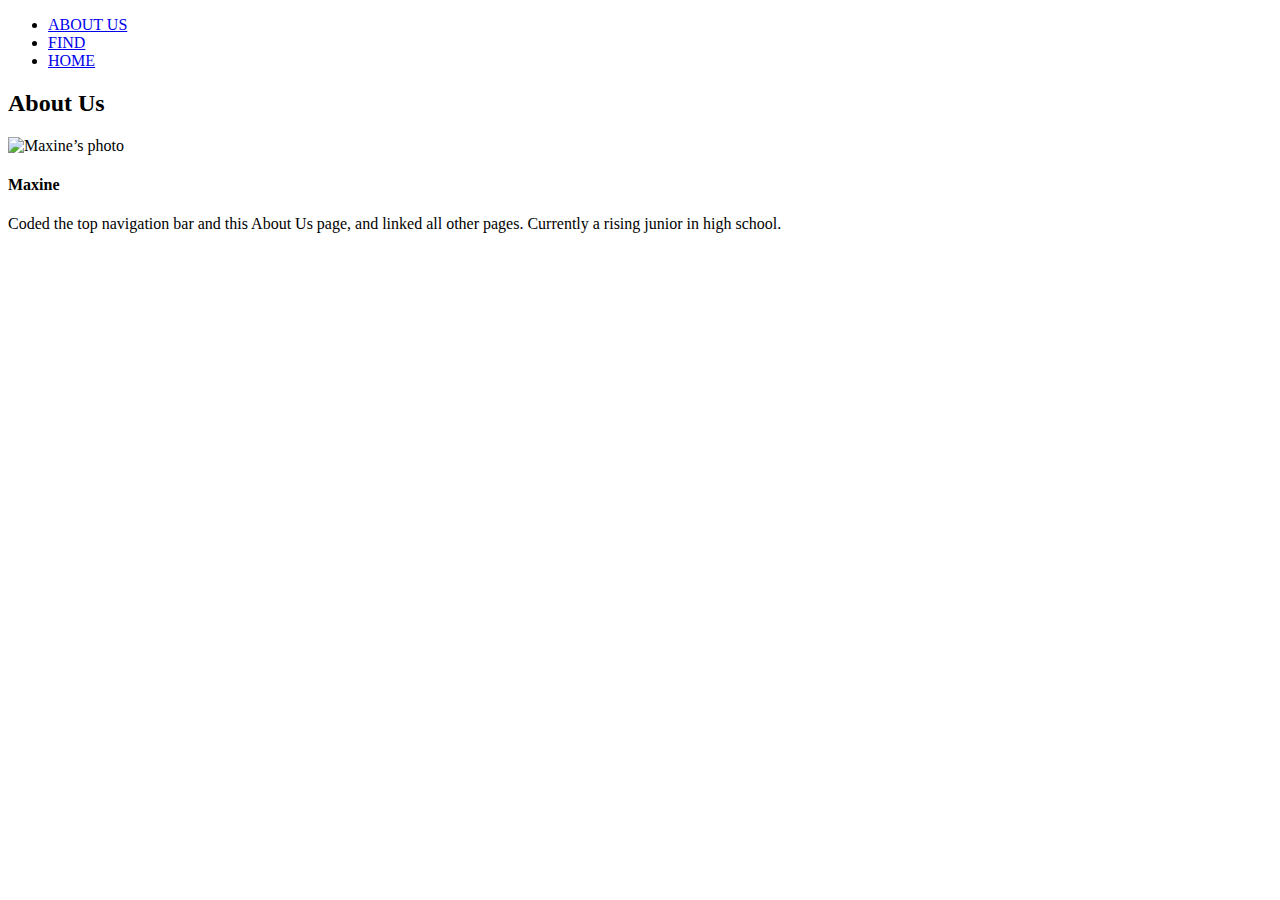
==== fpaboutus.html @ 1fa393cb "Update fpaboutus.html" ====
<!DOCTYPE html>
<html>
<head>
  <link href="https://fonts.googleapis.com/css?family=Nunito&display=swap" rel="stylesheet">
  <meta name="viewport" content="width=device-width, initial-scale=1">
  <link rel="stylesheet" href="https://cdnjs.cloudflare.com/ajax/libs/font-awesome/4.7.0/css/font-awesome.min.css">
  <link rel="stylesheet" href="finalproj.css" type="text/css">
  <!-- <script src="fphome.js" type="text/javascript"></script> -->
  <title>Bouffe !</title>
</head>

<body>
  <!-- <div class="navbar">
    <ul>
      <li style="float:center"><a href="fphome.html">HOME</a></li>
      <li style="float:center"><a href="fpfind.html">FIND</a></li>
      <li style="float:center"><a class="active" href="fpaboutus.html">ABOUT US</a></li>
    </ul>
  </div> -->

  <div class="navbar">
    <ul>
      <li style="float:center"><a class="active" href="fpaboutus.html">ABOUT US</a></li>
      <li style="float:center"><a href="fpfind.html">FIND</a></li>
      <li style="float:center"><a href="fphome2.html">HOME</a></li>
    </ul>
  </div>

  <!-- <div class="text about-me">
    <h2>About Us</h2>
  </div>
  <div id="paragraph">
    <h3>Kate</h3>
    <p>Linked the map API and created our nonexistent sign-up/log-in page.
       Currently a rising junior in high school.</p>
    <h3>Maxine</h3>
    <p class="text-muted">Coded the top navigation bar and linked all pages. Currently a rising
       junior in high school.</p>
    <h3>Nola</h3>
    <p>Designed the home page and website logo. Currently a rising senior in
       high school.</p>
  </div> -->

  <div class="text about-me">
    <h2>About Us</h2>
    <div class="col-left">
      <img src="https://i.imgur.com/OaD3bWV.jpg" alt="Maxine’s photo">
    </div>
    <div class="col-right">
      <h4>Maxine</h4>
      <p id="paragraph">Coded the top navigation bar and this About Us page, and linked all other pages. Currently a rising
         junior in high school.</p>
    </div>
  </div>

</body>
</html>
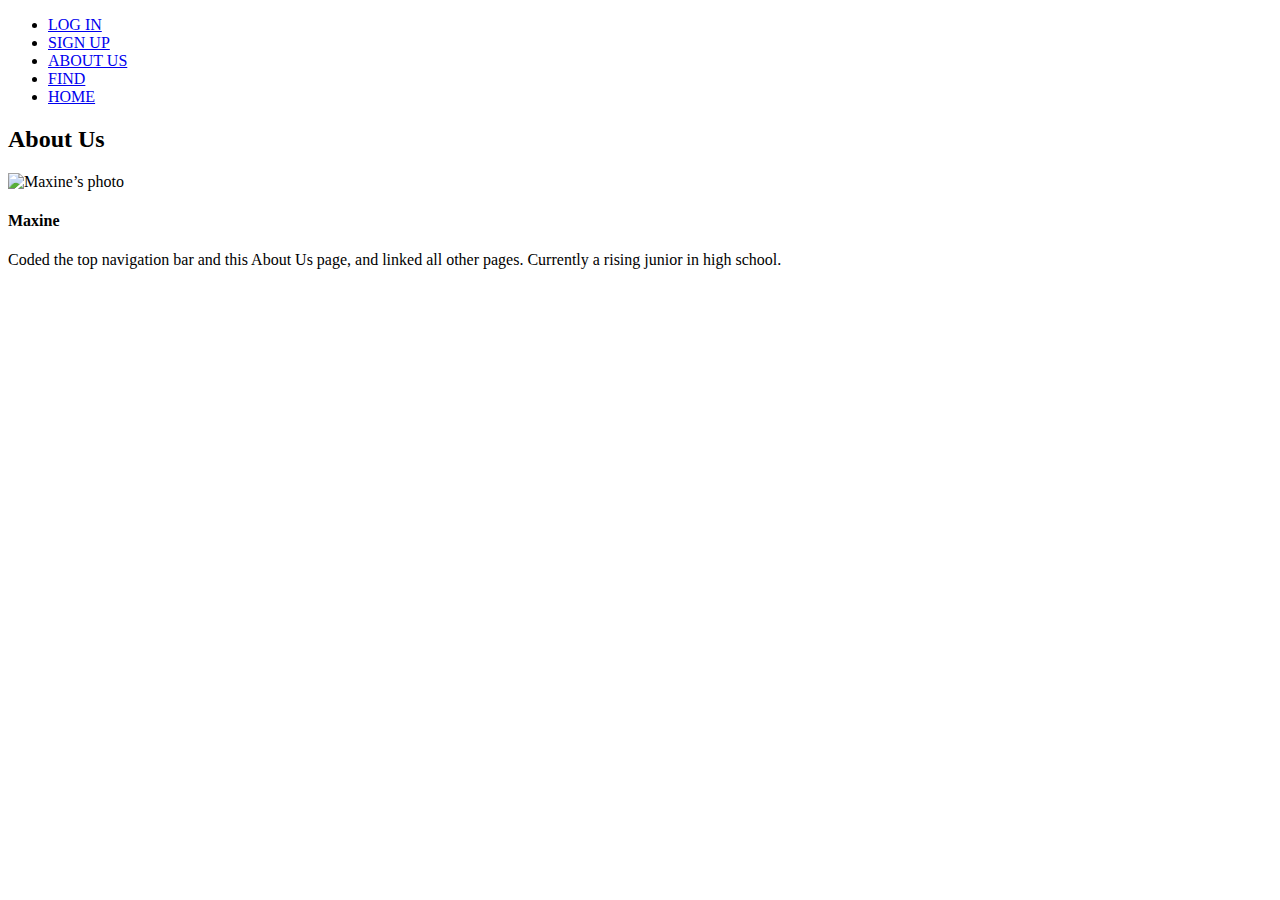
==== commit 16f337ff: "Update fpaboutus.html" ====
--- a/fpaboutus.html
+++ b/fpaboutus.html
@@ -20,6 +20,8 @@
 
   <div class="navbar">
     <ul>
+      <li style="float:center"><a href="fplogin.html">LOG IN</a></li>
+      <li style="float:center"><a href="fpsignup.html">SIGN UP</a></li>
       <li style="float:center"><a class="active" href="fpaboutus.html">ABOUT US</a></li>
       <li style="float:center"><a href="fpfind.html">FIND</a></li>
       <li style="float:center"><a href="fphome2.html">HOME</a></li>
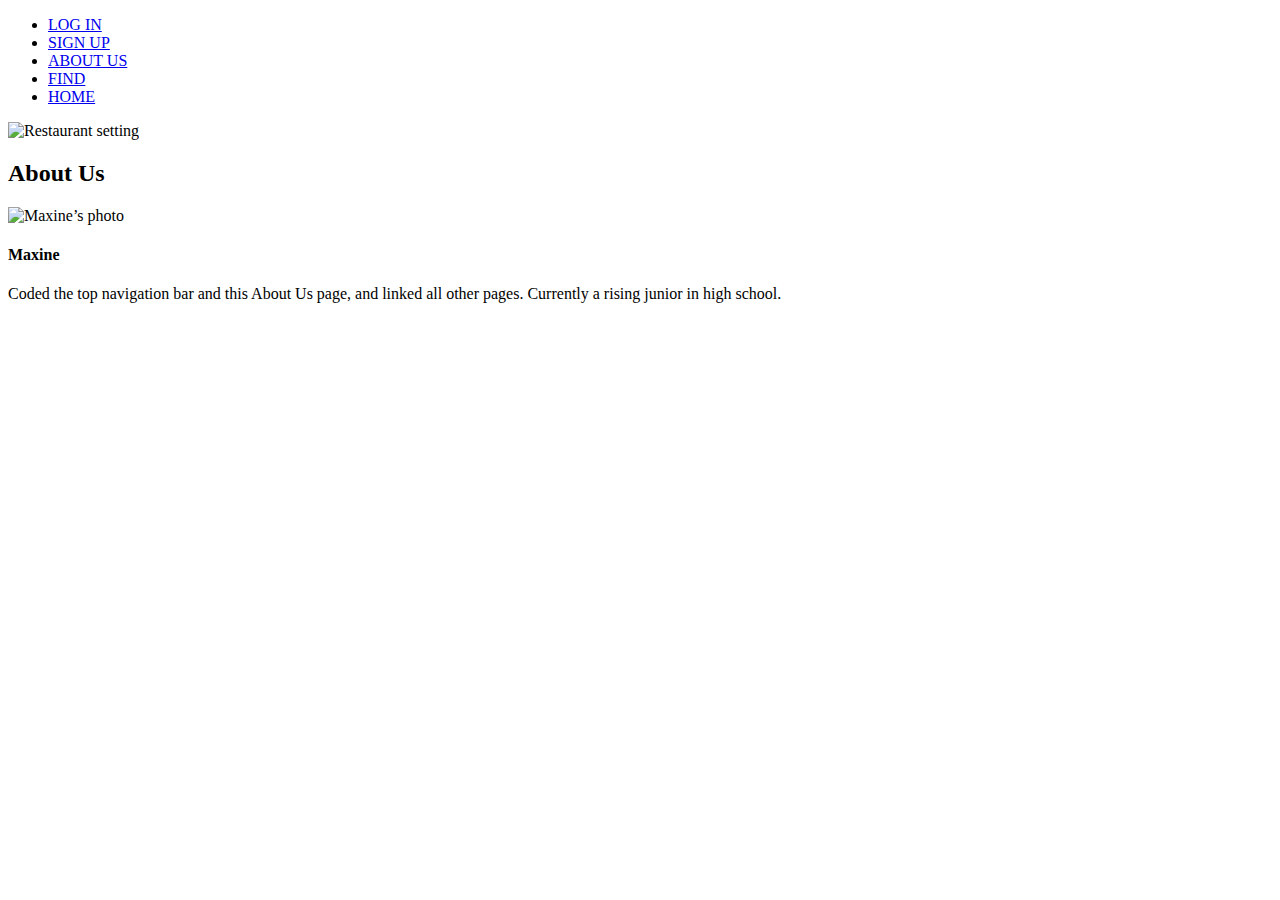
==== commit 707da43b: "Update fpaboutus.html" ====
--- a/fpaboutus.html
+++ b/fpaboutus.html
@@ -1,59 +1,65 @@
 <!DOCTYPE html>
 <html>
 <head>
-  <link href="https://fonts.googleapis.com/css?family=Nunito&display=swap" rel="stylesheet">
-  <meta name="viewport" content="width=device-width, initial-scale=1">
-  <link rel="stylesheet" href="https://cdnjs.cloudflare.com/ajax/libs/font-awesome/4.7.0/css/font-awesome.min.css">
-  <link rel="stylesheet" href="finalproj.css" type="text/css">
-  <!-- <script src="fphome.js" type="text/javascript"></script> -->
-  <title>Bouffe !</title>
+<link href="https://fonts.googleapis.com/css?family=Nunito&display=swap" rel="stylesheet">
+<meta name="viewport" content="width=device-width, initial-scale=1">
+<link rel="stylesheet" href="https://cdnjs.cloudflare.com/ajax/libs/font-awesome/4.7.0/css/font-awesome.min.css">
+<link rel="stylesheet" href="finalproj.css" type="text/css">
+<!-- <script src="fphome.js" type="text/javascript"></script> -->
+<title>Bouffe !</title>
 </head>
 
 <body>
-  <!-- <div class="navbar">
-    <ul>
-      <li style="float:center"><a href="fphome.html">HOME</a></li>
-      <li style="float:center"><a href="fpfind.html">FIND</a></li>
-      <li style="float:center"><a class="active" href="fpaboutus.html">ABOUT US</a></li>
-    </ul>
-  </div> -->
+<!-- <div class="navbar">
+<ul>
+  <li style="float:center"><a href="fphome.html">HOME</a></li>
+  <li style="float:center"><a href="fpfind.html">FIND</a></li>
+  <li style="float:center"><a class="active" href="fpaboutus.html">ABOUT US</a></li>
+</ul>
+</div> -->
 
-  <div class="navbar">
-    <ul>
-      <li style="float:center"><a href="fplogin.html">LOG IN</a></li>
-      <li style="float:center"><a href="fpsignup.html">SIGN UP</a></li>
-      <li style="float:center"><a class="active" href="fpaboutus.html">ABOUT US</a></li>
-      <li style="float:center"><a href="fpfind.html">FIND</a></li>
-      <li style="float:center"><a href="fphome2.html">HOME</a></li>
-    </ul>
+<div class="navbar">
+<ul>
+  <li style="float:center"><a href="fplogin.html">LOG IN</a></li>
+  <li style="float:center"><a href="fpsignup.html">SIGN UP</a></li>
+  <li style="float:center"><a class="active" href="fpaboutus.html">ABOUT US</a></li>
+  <li style="float:center"><a href="fpfind.html">FIND</a></li>
+  <li style="float:center"><a href="fphome2.html">HOME</a></li>
+</ul>
+</div>
+
+<header>
+  <img src="https://images.unsplash.com/photo-1517248135467-4c7edcad34c4?ixlib=rb-1.2.1&ixid=eyJhcHBfaWQiOjEyMDd9&auto=format&fit=crop&w=1050&q=80" alt="Restaurant setting">
+</header>
+
+<!-- <div class="text about-me">
+<h2>About Us</h2>
+</div>
+<div id="paragraph">
+<h3>Kate</h3>
+<p>Linked the map API and created our nonexistent sign-up/log-in page.
+   Currently a rising junior in high school.</p>
+<h3>Maxine</h3>
+<p class="text-muted">Coded the top navigation bar and linked all pages. Currently a rising
+   junior in high school.</p>
+<h3>Nola</h3>
+<p>Designed the home page and website logo. Currently a rising senior in
+   high school.</p>
+</div> -->
+
+<div class="text about-me">
+  <h2>About Us</h2>
+</div>
+<div class="col-left">
+  <img id="img-circle" src="https://i.imgur.com/OaD3bWV.jpg" alt="Maxine’s photo">
+</div>
+<div class="col-right">
+  <div id="paragraph">
+    <h4>Maxine</h4>
+    <p id="paragraph">Coded the top navigation bar and this About Us page, and linked all other pages. Currently a rising
+       junior in high school.</p>
   </div>
-
-  <!-- <div class="text about-me">
-    <h2>About Us</h2>
-  </div>
-  <div id="paragraph">
-    <h3>Kate</h3>
-    <p>Linked the map API and created our nonexistent sign-up/log-in page.
-       Currently a rising junior in high school.</p>
-    <h3>Maxine</h3>
-    <p class="text-muted">Coded the top navigation bar and linked all pages. Currently a rising
-       junior in high school.</p>
-    <h3>Nola</h3>
-    <p>Designed the home page and website logo. Currently a rising senior in
-       high school.</p>
-  </div> -->
-
-  <div class="text about-me">
-    <h2>About Us</h2>
-    <div class="col-left">
-      <img src="https://i.imgur.com/OaD3bWV.jpg" alt="Maxine’s photo">
-    </div>
-    <div class="col-right">
-      <h4>Maxine</h4>
-      <p id="paragraph">Coded the top navigation bar and this About Us page, and linked all other pages. Currently a rising
-         junior in high school.</p>
-    </div>
-  </div>
+</div>
 
 </body>
 </html>
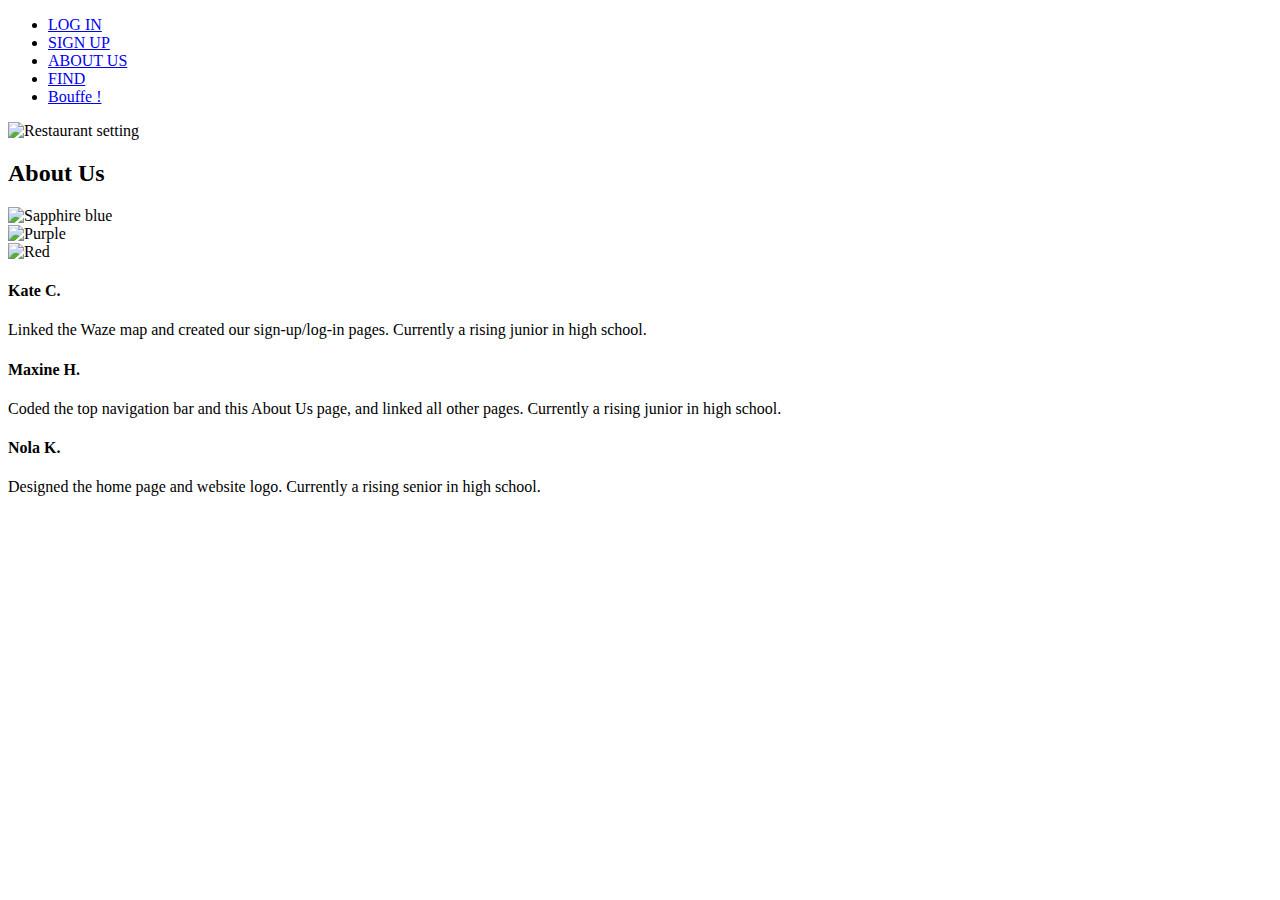
==== commit f3423747: "Update fpaboutus.html" ====
--- a/fpaboutus.html
+++ b/fpaboutus.html
@@ -1,65 +1,59 @@
 <!DOCTYPE html>
-<html>
+<html lang="en">
 <head>
-<link href="https://fonts.googleapis.com/css?family=Nunito&display=swap" rel="stylesheet">
-<meta name="viewport" content="width=device-width, initial-scale=1">
-<link rel="stylesheet" href="https://cdnjs.cloudflare.com/ajax/libs/font-awesome/4.7.0/css/font-awesome.min.css">
-<link rel="stylesheet" href="finalproj.css" type="text/css">
-<!-- <script src="fphome.js" type="text/javascript"></script> -->
-<title>Bouffe !</title>
+  <link href="https://fonts.googleapis.com/css?family=Nunito&display=swap" rel="stylesheet">
+  <link href="https://fonts.googleapis.com/css?family=Courgette&display=swap" rel="stylesheet">
+  <meta name="viewport" content="width=device-width, initial-scale=1">
+  <link rel="stylesheet" href="https://cdnjs.cloudflare.com/ajax/libs/font-awesome/4.7.0/css/font-awesome.min.css">
+  <link rel="stylesheet" href="finalproj.css" type="text/css">
+  <!-- <script src="fphome.js" type="text/javascript"></script> -->
+  <title>Bouffe !</title>
 </head>
 
 <body>
-<!-- <div class="navbar">
-<ul>
-  <li style="float:center"><a href="fphome.html">HOME</a></li>
-  <li style="float:center"><a href="fpfind.html">FIND</a></li>
-  <li style="float:center"><a class="active" href="fpaboutus.html">ABOUT US</a></li>
-</ul>
-</div> -->
 
-<div class="navbar">
-<ul>
-  <li style="float:center"><a href="fplogin.html">LOG IN</a></li>
-  <li style="float:center"><a href="fpsignup.html">SIGN UP</a></li>
-  <li style="float:center"><a class="active" href="fpaboutus.html">ABOUT US</a></li>
-  <li style="float:center"><a href="fpfind.html">FIND</a></li>
-  <li style="float:center"><a href="fphome2.html">HOME</a></li>
-</ul>
-</div>
+  <div class="navbar">
+  <ul>
+    <li style="float:center"><a href="fplogin.html">LOG IN</a></li>
+    <li style="float:center"><a href="fpsignup.html">SIGN UP</a></li>
+    <li style="float:center"><a class="active" href="fpaboutus.html">ABOUT US</a></li>
+    <li style="float:center"><a href="fpfind.html">FIND</a></li>
+    <li id="logo" style="float:center"><a href="fphome2.html">Bouffe !</a></li>
+  </ul>
+  </div>
 
-<header>
-  <img src="https://images.unsplash.com/photo-1517248135467-4c7edcad34c4?ixlib=rb-1.2.1&ixid=eyJhcHBfaWQiOjEyMDd9&auto=format&fit=crop&w=1050&q=80" alt="Restaurant setting">
-</header>
+  <header>
+    <img src="https://images.unsplash.com/photo-1476224203421-9ac39bcb3327?ixlib=rb-1.2.1&auto=format&fit=crop&w=750&q=80" alt="Restaurant setting">
+  </header>
 
-<!-- <div class="text about-me">
-<h2>About Us</h2>
-</div>
-<div id="paragraph">
-<h3>Kate</h3>
-<p>Linked the map API and created our nonexistent sign-up/log-in page.
-   Currently a rising junior in high school.</p>
-<h3>Maxine</h3>
-<p class="text-muted">Coded the top navigation bar and linked all pages. Currently a rising
-   junior in high school.</p>
-<h3>Nola</h3>
-<p>Designed the home page and website logo. Currently a rising senior in
-   high school.</p>
-</div> -->
+  <div class="text about-us">
+    <h2>About Us</h2>
+    <div class="col-left">
+      <img id="about-us-img" src="https://cdn.shopify.com/s/files/1/0182/8937/products/Sapphire_Blue_Fabric_Pocket_Square_X080_800x.jpg?v=1442391170"
+       alt="Sapphire blue">
+      <div id="middle-padding"></div>
+      <img id="about-us-img" src="https://images.fabric.com/images/693/693/0354278.jpg" alt="Purple">
+      <div id="middle-padding"></div>
+      <img id="about-us-img" src="http://sohme.com/wp-content/uploads/2015/07/red.png" alt="Red">
+    </div>
+    <div class="col-right">
+      <h4>Kate C.</h4>
+      <p id="about-us-p">Linked the Waze map and created our sign-up/log-in pages.
+       Currently a rising junior in high school.</p>
+      <div id="about-us-padding"></div>
+      <div id="middle-padding"></div>
+      <h4>Maxine H.</h4>
+      <p id="about-us-p">Coded the top navigation bar and this About Us page, and
+       linked all other pages. Currently a rising junior in high school.</p>
+      <div id="about-us-padding"></div>
+      <div id="middle-padding"></div>
+      <h4>Nola K.</h4>
+      <p id="about-us-p">Designed the home page and website logo. Currently a rising
+       senior in high school.</p>
+    </div>
+  </div>
 
-<div class="text about-me">
-  <h2>About Us</h2>
-</div>
-<div class="col-left">
-  <img id="img-circle" src="https://i.imgur.com/OaD3bWV.jpg" alt="Maxine’s photo">
-</div>
-<div class="col-right">
-  <div id="paragraph">
-    <h4>Maxine</h4>
-    <p id="paragraph">Coded the top navigation bar and this About Us page, and linked all other pages. Currently a rising
-       junior in high school.</p>
-  </div>
-</div>
+  <div id="bottom-padding"></div>
 
 </body>
 </html>
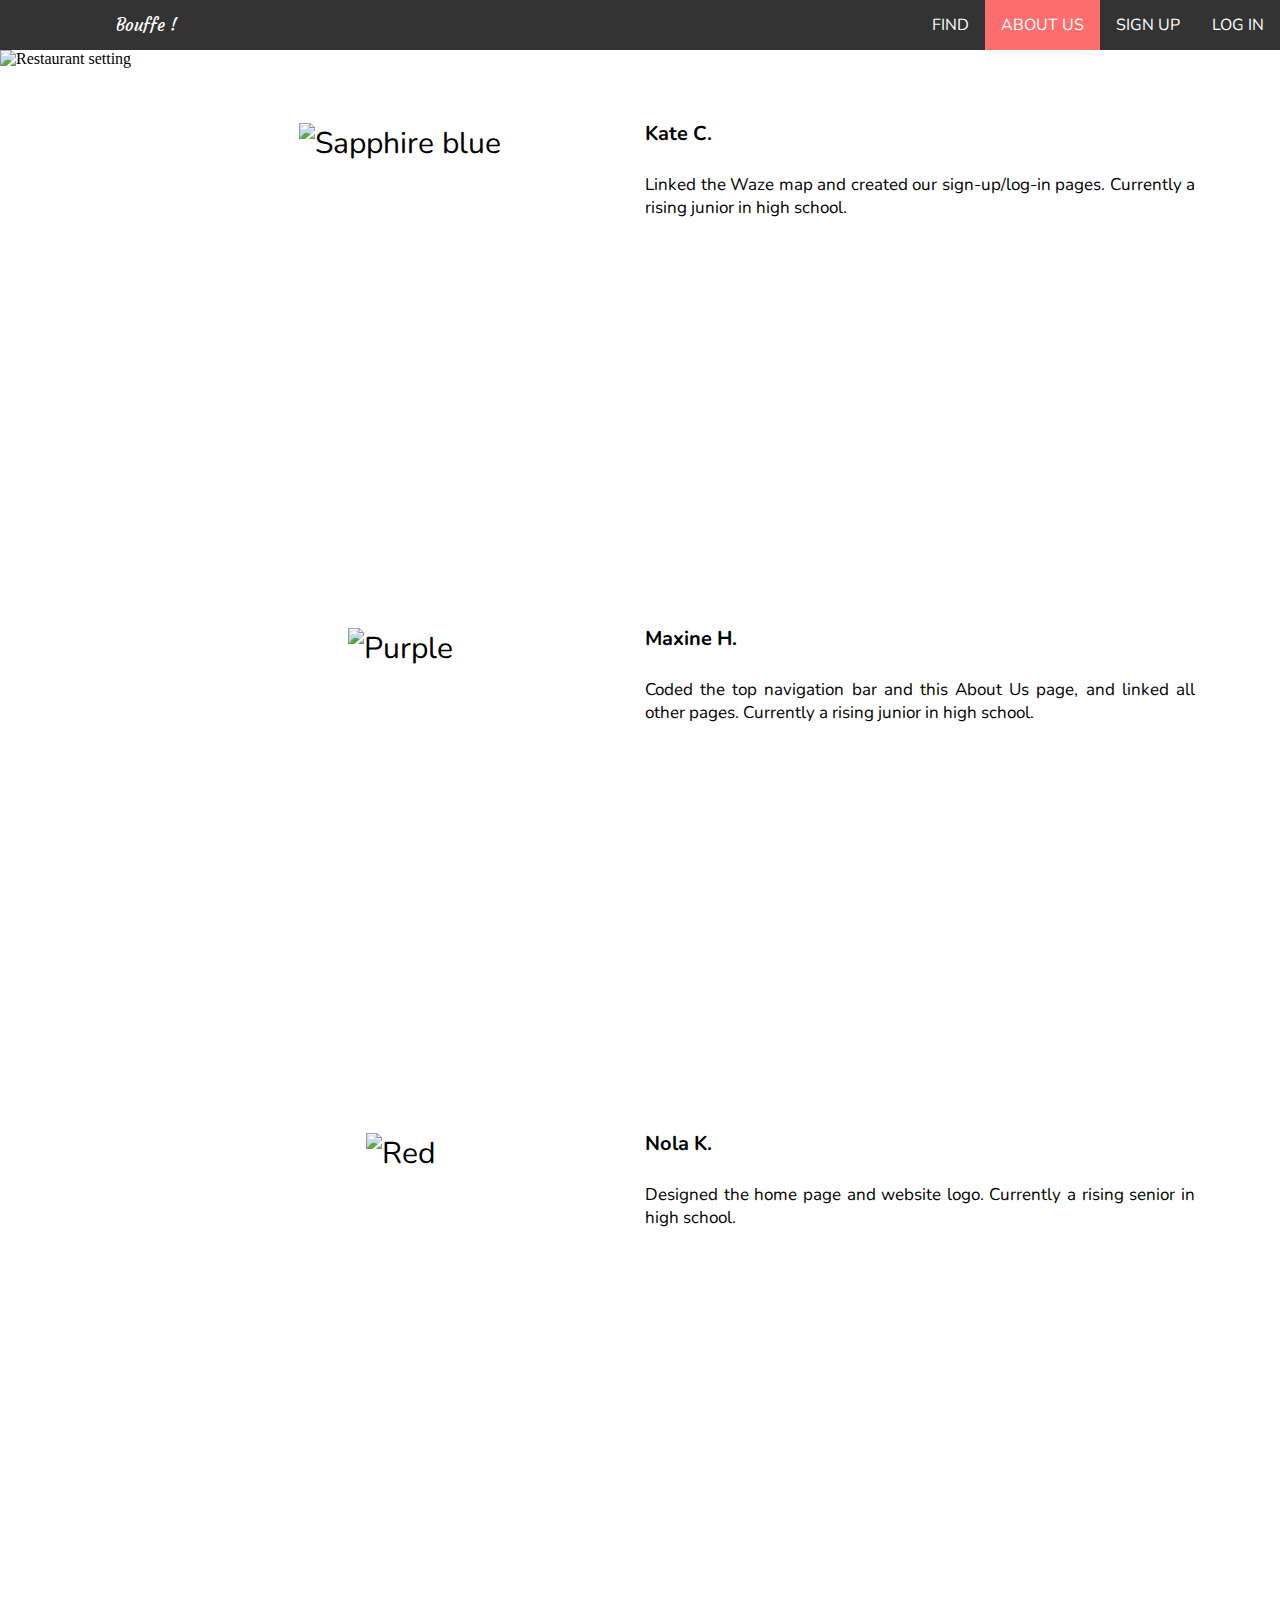
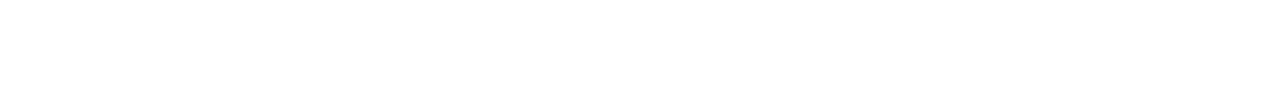
==== commit 2298256a: "Update fpaboutus.html" ====
--- a/fpaboutus.html
+++ b/fpaboutus.html
@@ -6,27 +6,26 @@
   <meta name="viewport" content="width=device-width, initial-scale=1">
   <link rel="stylesheet" href="https://cdnjs.cloudflare.com/ajax/libs/font-awesome/4.7.0/css/font-awesome.min.css">
   <link rel="stylesheet" href="finalproj.css" type="text/css">
-  <!-- <script src="fphome.js" type="text/javascript"></script> -->
   <title>Bouffe !</title>
 </head>
 
 <body>
 
   <div class="navbar">
-  <ul>
-    <li style="float:center"><a href="fplogin.html">LOG IN</a></li>
-    <li style="float:center"><a href="fpsignup.html">SIGN UP</a></li>
-    <li style="float:center"><a class="active" href="fpaboutus.html">ABOUT US</a></li>
-    <li style="float:center"><a href="fpfind.html">FIND</a></li>
-    <li id="logo" style="float:center"><a href="fphome2.html">Bouffe !</a></li>
-  </ul>
+    <ul>
+      <li style="float:center"><a href="fplogin.html">LOG IN</a></li>
+      <li style="float:center"><a href="fpsignup.html">SIGN UP</a></li>
+      <li style="float:center"><a class="active" href="fpaboutus.html">ABOUT US</a></li>
+      <li style="float:center"><a href="fpfind.html">FIND</a></li>
+      <li id="logo" style="float:center"><a href="fphome2.html">Bouffe !</a></li>
+    </ul>
   </div>
 
   <header>
     <img src="https://images.unsplash.com/photo-1476224203421-9ac39bcb3327?ixlib=rb-1.2.1&auto=format&fit=crop&w=750&q=80" alt="Restaurant setting">
   </header>
 
-  <div class="text about-us">
+  <!-- <div class="text about-us">
     <h2>About Us</h2>
     <div class="col-left">
       <img id="about-us-img" src="https://cdn.shopify.com/s/files/1/0182/8937/products/Sapphire_Blue_Fabric_Pocket_Square_X080_800x.jpg?v=1442391170"
@@ -51,6 +50,73 @@
       <p id="about-us-p">Designed the home page and website logo. Currently a rising
        senior in high school.</p>
     </div>
+  </div> -->
+
+  <!-- <div class="text about-us">
+    <h2>About Us</h2>
+    <div class="col-left">
+      <img id="about-us-img" src="https://cdn.shopify.com/s/files/1/0182/8937/products/Sapphire_Blue_Fabric_Pocket_Square_X080_800x.jpg?v=1442391170"
+       alt="Sapphire blue">
+      <div id="middle-padding"></div>
+      <img id="about-us-img" src="https://images.fabric.com/images/693/693/0354278.jpg" alt="Purple">
+      <div id="middle-padding"></div>
+      <img id="about-us-img" src="http://sohme.com/wp-content/uploads/2015/07/red.png" alt="Red">
+    </div>
+    <div class="col-right">
+      <h4>Kate C.</h4>
+      <p id="about-us-p">Linked the Waze map and created our sign-up/log-in pages.
+       Currently a rising junior in high school.</p>
+
+      <div id="middle-padding"></div>
+
+      <h4>Maxine H.</h4>
+      <p id="about-us-p">Coded the top navigation bar and this About Us page, and
+       linked all other pages. Currently a rising junior in high school.</p>
+
+      <div id="middle-padding"></div>
+
+      <h4>Nola K.</h4>
+      <p id="about-us-p">Designed the home page and website logo. Currently a rising
+       senior in high school.</p>
+    </div>
+  </div> -->
+
+  <div class="grid-container text about-us">
+    
+    <div id="row1">
+      <div class="col-left">
+        <img id="about-us-img" src="https://cdn.shopify.com/s/files/1/0182/8937/products/Sapphire_Blue_Fabric_Pocket_Square_X080_800x.jpg?v=1442391170"
+         alt="Sapphire blue">
+      </div>
+      <div class="col-right">
+        <h4>Kate C.</h4>
+        <p id="about-us-p">Linked the Waze map and created our sign-up/log-in pages.
+         Currently a rising junior in high school.</p>
+      </div>
+    </div>
+
+    <div id="row2">
+      <div class="col-left">
+        <img id="about-us-img" src="https://images.fabric.com/images/693/693/0354278.jpg" alt="Purple">
+      </div>
+      <div class="col-right">
+        <h4>Maxine H.</h4>
+        <p id="about-us-p">Coded the top navigation bar and this About Us page, and
+         linked all other pages. Currently a rising junior in high school.</p>
+      </div>
+    </div>
+
+    <div id="row3">
+      <div class="col-left">
+        <img id="about-us-img" src="http://sohme.com/wp-content/uploads/2015/07/red.png" alt="Red">
+      </div>
+      <div class="col-right">
+        <h4>Nola K.</h4>
+        <p id="about-us-p">Designed the home page and website logo. Currently a rising
+         senior in high school.</p>
+      </div>
+    </div>
+
   </div>
 
   <div id="bottom-padding"></div>
--- a/finalproj.css
+++ b/finalproj.css
@@ -0,0 +1,182 @@
+/* navbar */
+
+html, body {
+  margin: 0;
+  width: 100%;
+  padding: 0px;
+  overflow-x: hidden;
+}
+
+ul {
+  list-style-type: none;
+  margin: 0;
+  padding: 0;
+  overflow: hidden;
+  background-color: #333;
+  position: -webkit-sticky;
+  position: sticky;
+  top: 0;
+}
+
+li {
+  float: right;
+}
+
+li a {
+  display: block;
+  color: white;
+  text-align: center;
+  padding: 14px 16px;
+  text-decoration: none;
+}
+
+li a:hover, li a:hover:not(.active) {
+  background-color: #111;
+}
+
+.active {
+  background-color: #ff6e6e;
+}
+
+.navbar {
+  font-family: "Nunito", sans-serif;
+  position: sticky;
+  top: 0px;
+}
+
+.navbar #logo {
+  font-family: "Courgette", cursive;
+  float: left;
+  padding-left: 100px;
+  font-size: 17px;
+}
+
+
+/* text */
+
+.text {
+  padding: 10px;
+  font-family: "Nunito", sans-serif;
+  text-decoration-color: black;
+  text-align: center;
+  background-color: white;
+}
+
+#paragraph {
+  font-family: "Nunito", sans-serif;
+  text-decoration-color: black;
+  width: 825px;
+  height: 100px;
+  text-align: justify;
+  margin: 0 auto;
+  background-color: white;
+  top: 50px;
+}
+
+#middle-padding {
+  padding-bottom: 50px;
+}
+
+#bottom-padding {
+  padding-bottom: 100px;
+}
+
+div {
+  display: block;
+}
+
+
+/* "about us" section */
+
+.about-us {
+  width: 100%;
+}
+
+.about-us:after {
+  content:'';
+  display: block;
+  clear: both;
+}
+
+.about-us h2 {
+  color: black;
+  text-align: center;
+  position: relative;
+}
+
+.about-us h2:after {
+  content: '';
+  position: absolute;
+  width: 80px;
+  height: 1px;
+  margin-left: -40px;
+  left: 50%;
+  bottom: 0px;
+  background-color: black;
+  top: 53px;
+}
+
+.about-us h4 {
+  text-align: left;
+  font-size: 20px;
+  top: 0px;
+}
+
+.about-us .col-left, .about-us .col-right {
+  width: 50%;
+  float: left;
+}
+
+.about-us .col-left {
+  max-width: 75%;
+  max-height: 75%;
+}
+
+#about-us-img {
+  padding-top: 30px;
+  padding-left: 150px;
+  max-width: 50%;
+  max-height: 50%;
+}
+
+.about-us #about-us-p {
+  left: 0px;
+  right: 20px;
+}
+
+#about-us-p {
+  font-family: "Nunito", sans-serif;
+  font-size: 17px;
+  text-decoration-color: black;
+  width: 550px;
+  height: 100px;
+  text-align: justify;
+  top: 50px;
+  right: 150px;
+}
+
+.grid-container {
+  display: grid;
+  grid-template-columns: auto;
+  grid-template-rows: 500px 500px 500px;
+  grid-gap: 5px;
+  background-color: white;
+  padding: 5px;
+  width: 100%;
+}
+
+.grid-container > div {
+  background-color: white;
+  text-align: center;
+  padding: 20px 0;
+  font-size: 30px;
+}
+
+
+/* header images */
+
+header > img {
+  height: 450px;
+  width: 100%;
+  object-fit: cover;
+}
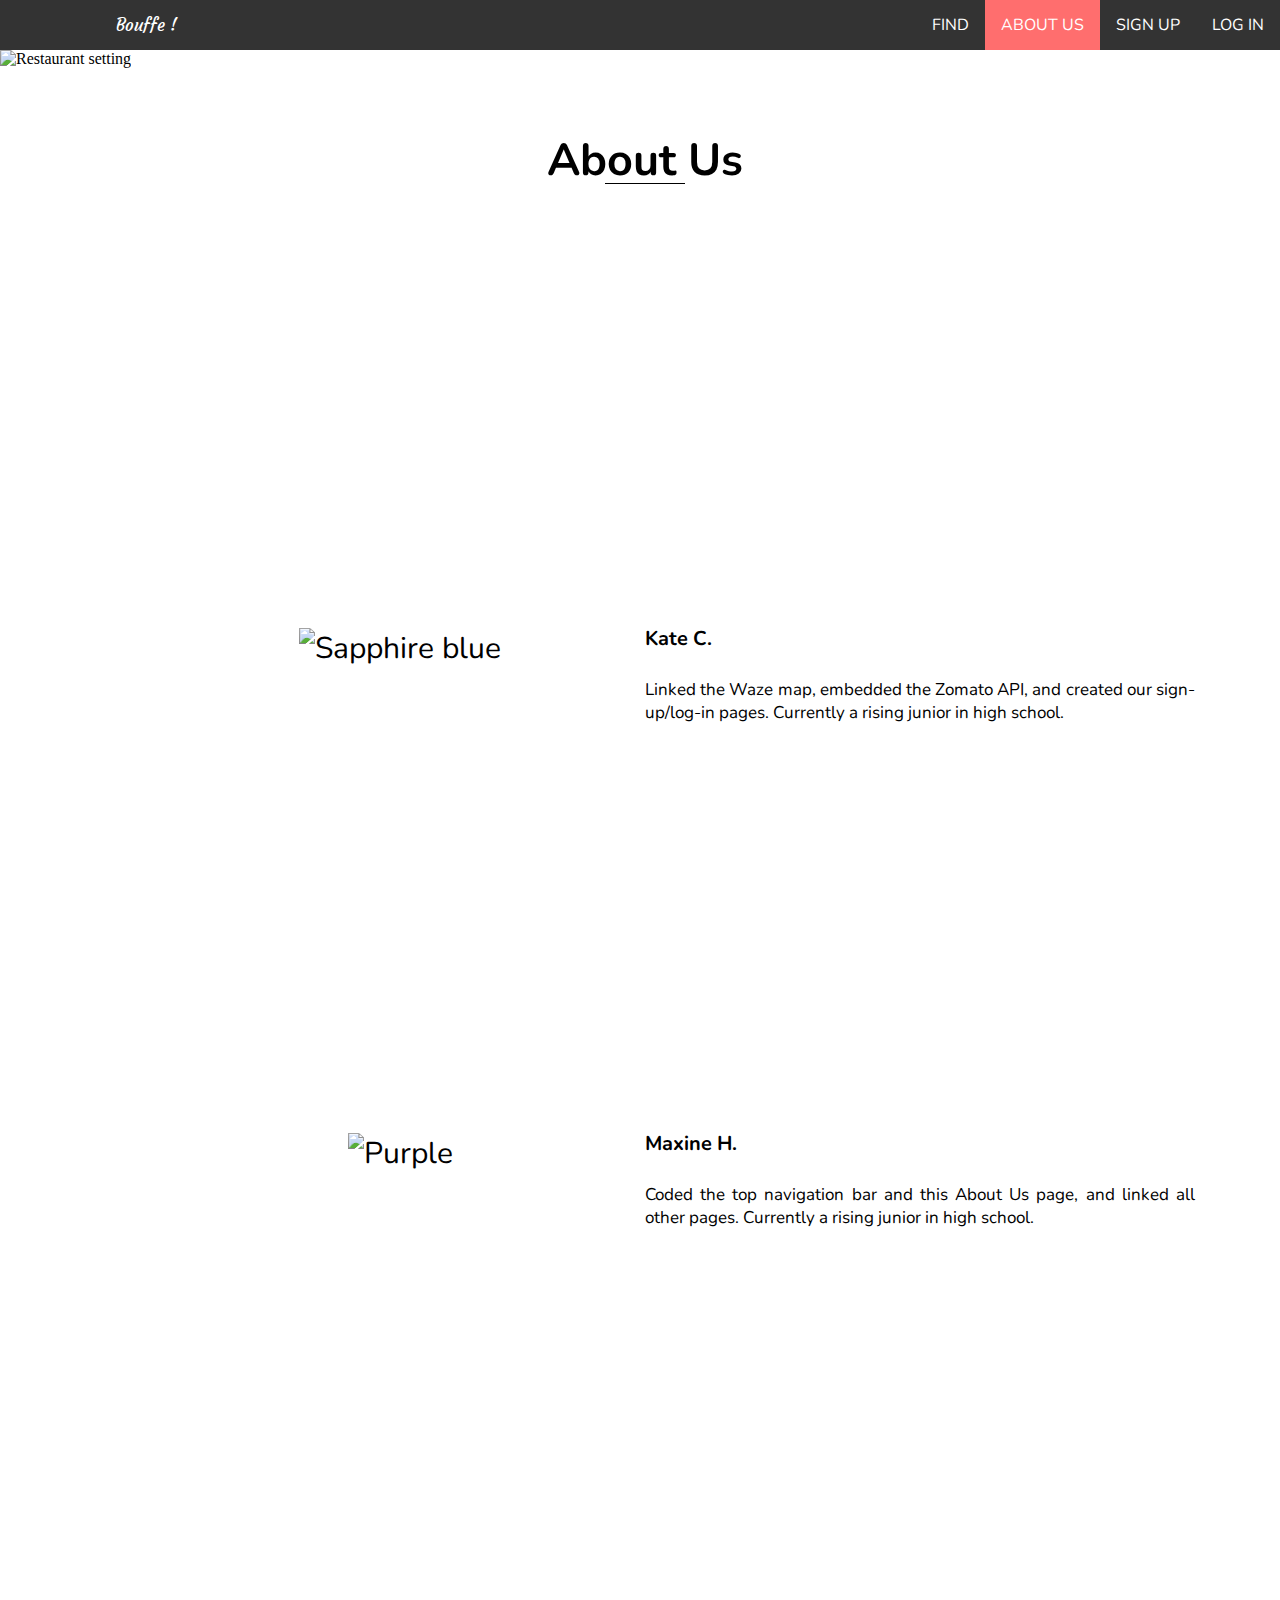
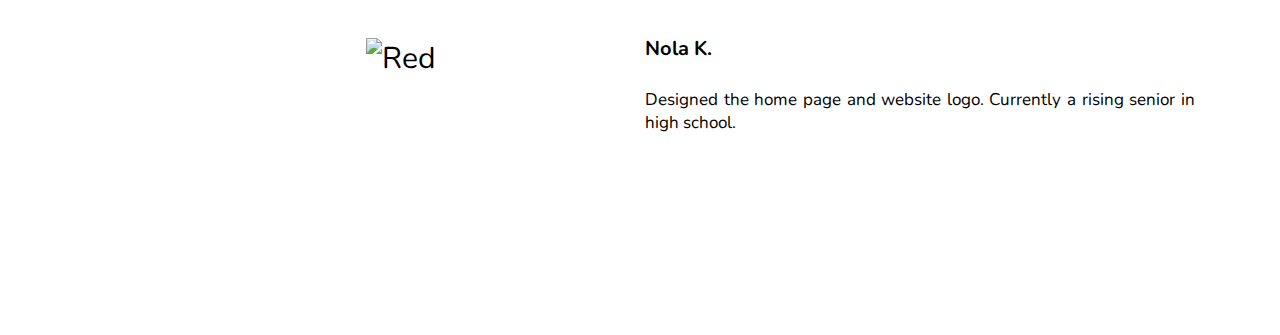
==== commit 2a1fc306: "Update fpaboutus.html" ====
--- a/fpaboutus.html
+++ b/fpaboutus.html
@@ -82,20 +82,21 @@
   </div> -->
 
   <div class="grid-container text about-us">
-    
-    <div id="row1">
+
+    <div id="row1"><h2>About Us</h2></div>
+    <div id="row2">
       <div class="col-left">
         <img id="about-us-img" src="https://cdn.shopify.com/s/files/1/0182/8937/products/Sapphire_Blue_Fabric_Pocket_Square_X080_800x.jpg?v=1442391170"
          alt="Sapphire blue">
       </div>
       <div class="col-right">
         <h4>Kate C.</h4>
-        <p id="about-us-p">Linked the Waze map and created our sign-up/log-in pages.
+        <p id="about-us-p">Linked the Waze map, embedded the Zomato API, and created our sign-up/log-in pages.
          Currently a rising junior in high school.</p>
       </div>
     </div>
 
-    <div id="row2">
+    <div id="row3">
       <div class="col-left">
         <img id="about-us-img" src="https://images.fabric.com/images/693/693/0354278.jpg" alt="Purple">
       </div>
@@ -106,7 +107,7 @@
       </div>
     </div>
 
-    <div id="row3">
+    <div id="row4">
       <div class="col-left">
         <img id="about-us-img" src="http://sohme.com/wp-content/uploads/2015/07/red.png" alt="Red">
       </div>
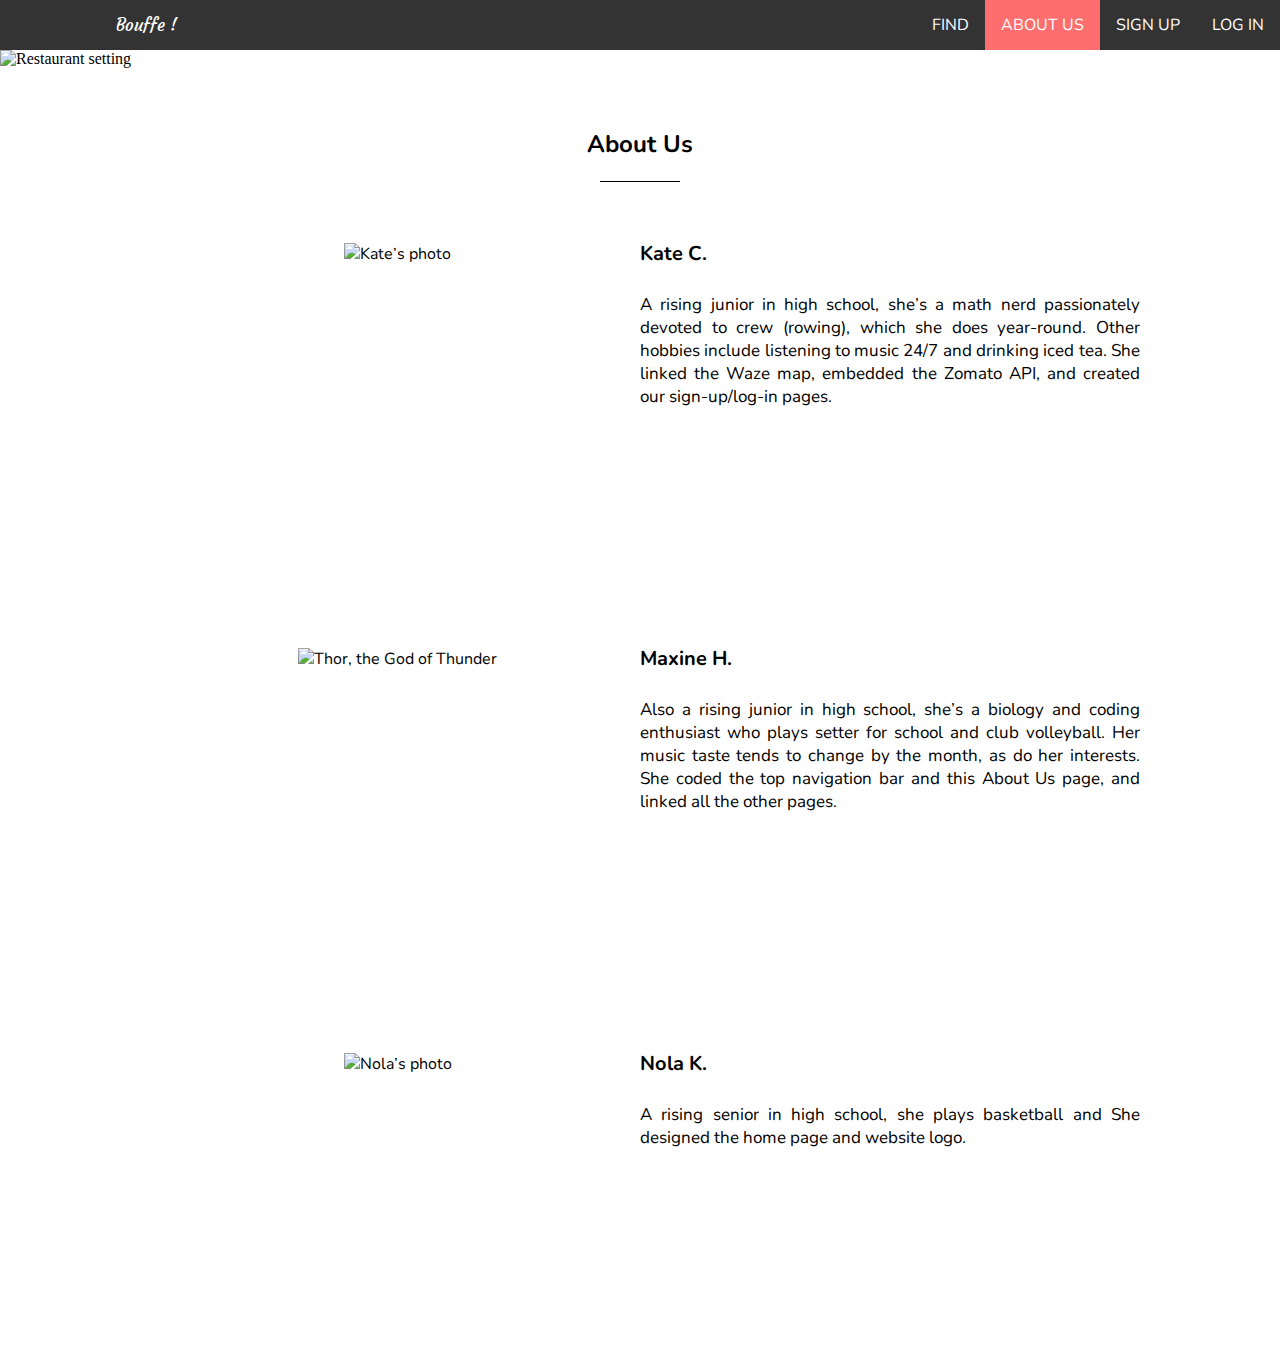
==== commit 71a8bb40: "Update fpaboutus.html" ====
--- a/fpaboutus.html
+++ b/fpaboutus.html
@@ -1,6 +1,7 @@
 <!DOCTYPE html>
 <html lang="en">
 <head>
+  <meta charset="utf-8">
   <link href="https://fonts.googleapis.com/css?family=Nunito&display=swap" rel="stylesheet">
   <link href="https://fonts.googleapis.com/css?family=Courgette&display=swap" rel="stylesheet">
   <meta name="viewport" content="width=device-width, initial-scale=1">
@@ -25,98 +26,46 @@
     <img src="https://images.unsplash.com/photo-1476224203421-9ac39bcb3327?ixlib=rb-1.2.1&auto=format&fit=crop&w=750&q=80" alt="Restaurant setting">
   </header>
 
-  <!-- <div class="text about-us">
-    <h2>About Us</h2>
+  <div class="grid-container text about-us">
+
+  <div id="row1"><h2>About Us</h2></div>
+  <div id="row2">
     <div class="col-left">
-      <img id="about-us-img" src="https://cdn.shopify.com/s/files/1/0182/8937/products/Sapphire_Blue_Fabric_Pocket_Square_X080_800x.jpg?v=1442391170"
-       alt="Sapphire blue">
-      <div id="middle-padding"></div>
-      <img id="about-us-img" src="https://images.fabric.com/images/693/693/0354278.jpg" alt="Purple">
-      <div id="middle-padding"></div>
-      <img id="about-us-img" src="http://sohme.com/wp-content/uploads/2015/07/red.png" alt="Red">
+      <img id="about-us-img" src="kate.jpg"
+       alt="Kate’s photo">
     </div>
     <div class="col-right">
       <h4>Kate C.</h4>
-      <p id="about-us-p">Linked the Waze map and created our sign-up/log-in pages.
-       Currently a rising junior in high school.</p>
-      <div id="about-us-padding"></div>
-      <div id="middle-padding"></div>
-      <h4>Maxine H.</h4>
-      <p id="about-us-p">Coded the top navigation bar and this About Us page, and
-       linked all other pages. Currently a rising junior in high school.</p>
-      <div id="about-us-padding"></div>
-      <div id="middle-padding"></div>
-      <h4>Nola K.</h4>
-      <p id="about-us-p">Designed the home page and website logo. Currently a rising
-       senior in high school.</p>
+      <p id="about-us-p">A rising junior in high school, she’s a math nerd passionately
+       devoted to crew (rowing), which she does year-round. Other hobbies include listening
+       to music 24/7 and drinking iced tea. She linked the Waze map, embedded the Zomato
+       API, and created our sign-up/log-in pages.</p>
     </div>
-  </div> -->
+  </div>
 
-  <!-- <div class="text about-us">
-    <h2>About Us</h2>
+  <div id="row3">
     <div class="col-left">
-      <img id="about-us-img" src="https://cdn.shopify.com/s/files/1/0182/8937/products/Sapphire_Blue_Fabric_Pocket_Square_X080_800x.jpg?v=1442391170"
-       alt="Sapphire blue">
-      <div id="middle-padding"></div>
-      <img id="about-us-img" src="https://images.fabric.com/images/693/693/0354278.jpg" alt="Purple">
-      <div id="middle-padding"></div>
-      <img id="about-us-img" src="http://sohme.com/wp-content/uploads/2015/07/red.png" alt="Red">
+      <img id="about-us-img" src="thor.jpg" alt="Thor, the God of Thunder">
     </div>
     <div class="col-right">
-      <h4>Kate C.</h4>
-      <p id="about-us-p">Linked the Waze map and created our sign-up/log-in pages.
-       Currently a rising junior in high school.</p>
+      <h4>Maxine H.</h4>
+      <p id="about-us-p">Also a rising junior in high school, she’s a biology and
+       coding enthusiast who plays setter for school and club volleyball. Her music
+       taste tends to change by the month, as do her interests. She coded the top
+       navigation bar and this About Us page, and linked all the other pages.</p>
+    </div>
+  </div>
 
-      <div id="middle-padding"></div>
-
-      <h4>Maxine H.</h4>
-      <p id="about-us-p">Coded the top navigation bar and this About Us page, and
-       linked all other pages. Currently a rising junior in high school.</p>
-
-      <div id="middle-padding"></div>
-
+  <div id="row4">
+    <div class="col-left">
+      <img id="about-us-img" src="nola.jpg" alt="Nola’s photo">
+    </div>
+    <div class="col-right">
       <h4>Nola K.</h4>
-      <p id="about-us-p">Designed the home page and website logo. Currently a rising
-       senior in high school.</p>
+      <p id="about-us-p">A rising senior in high school, she plays basketball and
+       She designed the home page and website logo.</p>
     </div>
-  </div> -->
-
-  <div class="grid-container text about-us">
-
-    <div id="row1"><h2>About Us</h2></div>
-    <div id="row2">
-      <div class="col-left">
-        <img id="about-us-img" src="https://cdn.shopify.com/s/files/1/0182/8937/products/Sapphire_Blue_Fabric_Pocket_Square_X080_800x.jpg?v=1442391170"
-         alt="Sapphire blue">
-      </div>
-      <div class="col-right">
-        <h4>Kate C.</h4>
-        <p id="about-us-p">Linked the Waze map, embedded the Zomato API, and created our sign-up/log-in pages.
-         Currently a rising junior in high school.</p>
-      </div>
-    </div>
-
-    <div id="row3">
-      <div class="col-left">
-        <img id="about-us-img" src="https://images.fabric.com/images/693/693/0354278.jpg" alt="Purple">
-      </div>
-      <div class="col-right">
-        <h4>Maxine H.</h4>
-        <p id="about-us-p">Coded the top navigation bar and this About Us page, and
-         linked all other pages. Currently a rising junior in high school.</p>
-      </div>
-    </div>
-
-    <div id="row4">
-      <div class="col-left">
-        <img id="about-us-img" src="http://sohme.com/wp-content/uploads/2015/07/red.png" alt="Red">
-      </div>
-      <div class="col-right">
-        <h4>Nola K.</h4>
-        <p id="about-us-p">Designed the home page and website logo. Currently a rising
-         senior in high school.</p>
-      </div>
-    </div>
+  </div>
 
   </div>
 
--- a/finalproj.css
+++ b/finalproj.css
@@ -86,7 +86,87 @@
 }
 
 
-/* "about us" section */
+/* "find" page */
+
+/* section {
+  margin: 0 auto;
+}
+
+#userInput {
+  width: 80%;
+  height: 50px;
+  font-family: "Nunito", sans-serif;
+  font-size: 17px;
+} */
+
+button {
+  background-color: #ff6e6e;
+  border: none;
+  color: white;
+  padding: 15px 27px;
+  text-align: center;
+  text-decoration: none;
+  display: inline-block;
+  /* font-size: 17px; */
+}
+
+button:hover {
+  background-color: #DE6262;
+}
+
+input {
+  padding: 10px 15px;
+}
+
+love {
+  color: white;
+  font-size: 25px;
+}
+
+section {
+  font-size: 80px;
+  margin: 30px;
+}
+
+* {
+  box-sizing: border-box;
+}
+
+form.example input[type=text] {
+  padding: 10px;
+  font-family: "Nunito", sans-serif;
+  font-size: 17px;
+  border: 1px solid grey;
+  float: left;
+  width: 80%;
+  background: white;
+}
+
+form.example button {
+  float: left;
+  width: 20%;
+  height: 45px;
+  padding: 10px;
+  background: #ff6e6e;
+  color: white;
+  font-size: 17px;
+  border: 1px solid grey;
+  border-left: none;
+  cursor: pointer;
+}
+
+form.example button:hover {
+  background: #DE6262;
+}
+
+form.example::after {
+  content: "";
+  clear: both;
+  display: table;
+}
+
+
+/* "about us" page */
 
 .about-us {
   width: 100%;
@@ -135,8 +215,8 @@
 #about-us-img {
   padding-top: 30px;
   padding-left: 150px;
-  max-width: 50%;
-  max-height: 50%;
+  max-width: 75%;
+  max-height: 75%;
 }
 
 .about-us #about-us-p {
@@ -148,7 +228,7 @@
   font-family: "Nunito", sans-serif;
   font-size: 17px;
   text-decoration-color: black;
-  width: 550px;
+  width: 500px;
   height: 100px;
   text-align: justify;
   top: 50px;
@@ -158,18 +238,18 @@
 .grid-container {
   display: grid;
   grid-template-columns: auto;
-  grid-template-rows: 500px 500px 500px;
+  grid-template-rows: 100px 400px 400px;
   grid-gap: 5px;
   background-color: white;
   padding: 5px;
   width: 100%;
+  padding-top: 20px;
 }
 
 .grid-container > div {
   background-color: white;
   text-align: center;
   padding: 20px 0;
-  font-size: 30px;
 }
 
 
